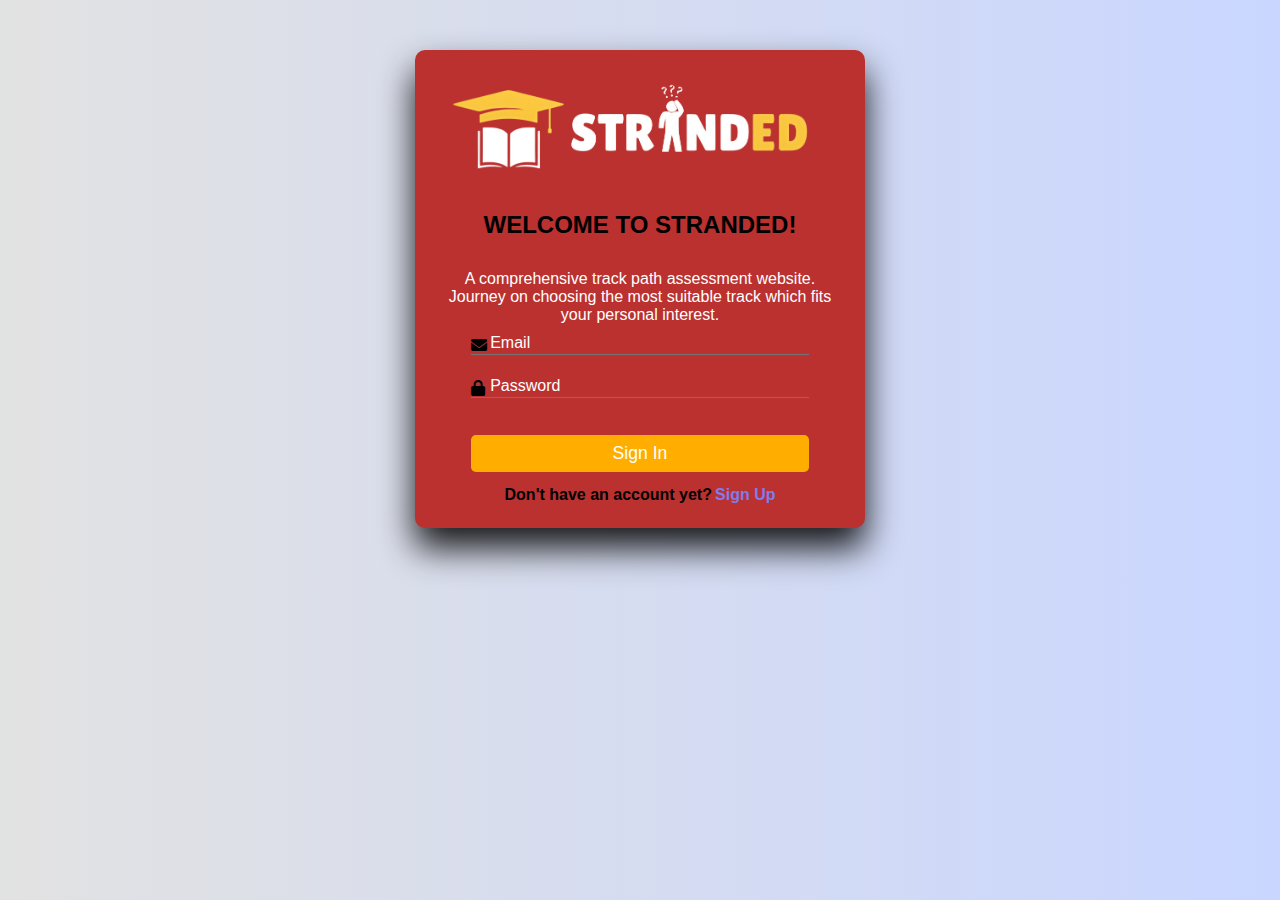
==== index.html @ 74c06c40 "Update and rename index.php to index.html" ====
<!DOCTYPE html>
<html lang="en">
<head>
    <meta charset="UTF-8">
    <meta name="viewport" content="width=device-width, initial-scale=1.0">
    <title>StrandED</title>
    <link rel="stylesheet" href="https://cdnjs.cloudflare.com/ajax/libs/font-awesome/6.5.1/css/all.min.css">
    <link rel="stylesheet" href="style.css">
</head>
<body>
    <div class="container" id="signup" style="display:none;">
      <h1 class="form-title">Register</h1>
      <form method="post" action="register.php">
        <div class="input-group">
           <i class="fas fa-user"></i>
           <input type="text" name="fName" id="fName" placeholder="First Name" required>
           <label for="fname">First Name</label>
        </div>
        <div class="input-group">
            <i class="fas fa-user"></i>
            <input type="text" name="lName" id="lName" placeholder="Last Name" required>
            <label for="lName">Last Name</label>
        </div>
        <div class="input-group">
            <i class="fas fa-envelope"></i>
            <input type="email" name="email" id="email" placeholder="Email" required>
            <label for="email">Email</label>
        </div>
        <div class="input-group">
            <i class="fas fa-lock"></i>
            <input type="password" name="password" id="password" placeholder="Password" required>
            <label for="password">Password</label>
        </div>
       <input type="submit" class="btn" value="Sign Up" name="signUp">
      </form>
      <p class="or">

      </p>
      <div class="icons">
 
      </div>
      <div class="links">
        <p>Already Have Account ?</p>
        <button id="signInButton">Sign In</button>
      </div>
    </div>

    <style>
       .sign-in-image {
        width: 400px; /* Set the desired width */
        height: auto; /* Maintain aspect ratio */
    }
    .centered-text {
    text-align: center; /* Center the text */
    margin: 10px 0; /* Add some margin for spacing */
    color: white;
}
    </style>
 <div class="container" id="signIn">
    <img src="images/logo.png" alt="Sign In Image" class="sign-in-image"> 
    <h1 class="form-title">WELCOME TO STRANDED!</h1>
    <p class="centered-text">A comprehensive track path assessment website. Journey on choosing the most suitable track which fits your personal interest.</p> <!-- New text added here with class -->
    <form method="post" action="register.php">
        <div class="input-group">
            <i class="fas fa-envelope"></i>
            <input type="email" name="email" id="email" placeholder="Email" required>
            <label for="email">Email</label>
        </div>
        <div class="input-group">
            <i class="fas fa-lock"></i>
            <input type="password" name="password" id="password" placeholder="Password" required>
            <label for="password">Password</label>
        </div>
        <p class="recover">
        </p>
        <input type="submit" class="btn" value="Sign In" name="signIn">
    </form>
    <p class="or">
    </p>
    <div class="icons">
    </div>
    <div class="links">
        <p>Don't have an account yet?</p>
        <button id="signUpButton">Sign Up</button>
    </div>
</div>
</div>
<script src="script.js"></script>
</body>
</html>
---- style.css ----
*{
    margin:0;
    padding:0;
    box-sizing:border-box;
    font-family:"poppins",sans-serif;
}
body{
    background-color: #c9d6ff;
    background:linear-gradient(to right,#e2e2e2,#c9d6ff);
}
.container{
    background:#ba312f;
    width:450px;
    padding:1.5rem;
    margin:50px auto;
    border-radius:10px;
    box-shadow:0 20px 35px rgba(0,0,1,0.9);
}
form{
    margin:0 2rem;
}
.form-title{
    font-size:1.5rem;
    font-weight:bold;
    text-align:center;
    padding:1.3rem;
    margin-bottom:0.4rem;
}
input{
    color:inherit;
    width:100%;
    background-color:transparent;
    border:none;
    border-bottom:1px solid #757575;
    padding-left:1.5rem;
    font-size:15px;
}
.input-group{
    padding:1% 0;
    position:relative;

}
.input-group i{
    position:absolute;
    color:black;
}
input:focus{
    background-color: transparent;
    outline:transparent;
    border-bottom:2px solid hsl(327,90%,28%);
}
input::placeholder{
    color:transparent;
}
label{
    color:white;
    position:relative;
    left:1.2em;
    top:-1.3em;
    cursor:auto;
    transition:0.3s ease all;
}
input:focus~label,input:not(:placeholder-shown)~label{
    top:-3em;
    color:hsl(327,90%,28%);
    font-size:15px;
}
.recover{
    text-align:right;
    font-size:1rem;
    margin-bottom:1rem;

}
.recover a{
    text-decoration:none;
    color:#ffae00;
}
.recover a:hover{
    color:blue;
    text-decoration:underline;
}
.btn{
    font-size:1.1rem;
    padding:8px 0;
    border-radius:5px;
    outline:none;
    border:none;
    width:100%;
    background:#ffae00;
    color:white;
    cursor:pointer;
    transition:0.9s;
}
.btn:hover{
    background:#ffae00;
}
.or{
    font-size:1.1rem;
    margin-top:0.5rem;
    text-align:center;
}
.icons{
    text-align:center;
}
.icons i{
    color:rgb(125,125,235);
    padding:0.8rem 1.5rem;
    border-radius:10px;
    font-size:1.5rem;
    cursor:pointer;
    border:2px solid #dfe9f5;
    margin:0 15px;
    transition:1s;
}
.icons i:hover{
    background:#07001f;
    font-size:1.6rem;
    border:2px solid rgb(125,125,235);
}
.links{
    display:flex;
    justify-content:space-around;
    padding:0 4rem;
    margin-top:0.9rem;
    font-weight:bold;
}
button{
    color:rgb(125,125,235);
    border:none;
    background-color:transparent;
    font-size:1rem;
    font-weight:bold;
}
button:hover{
    text-decoration:underline;
    color:blue;
}
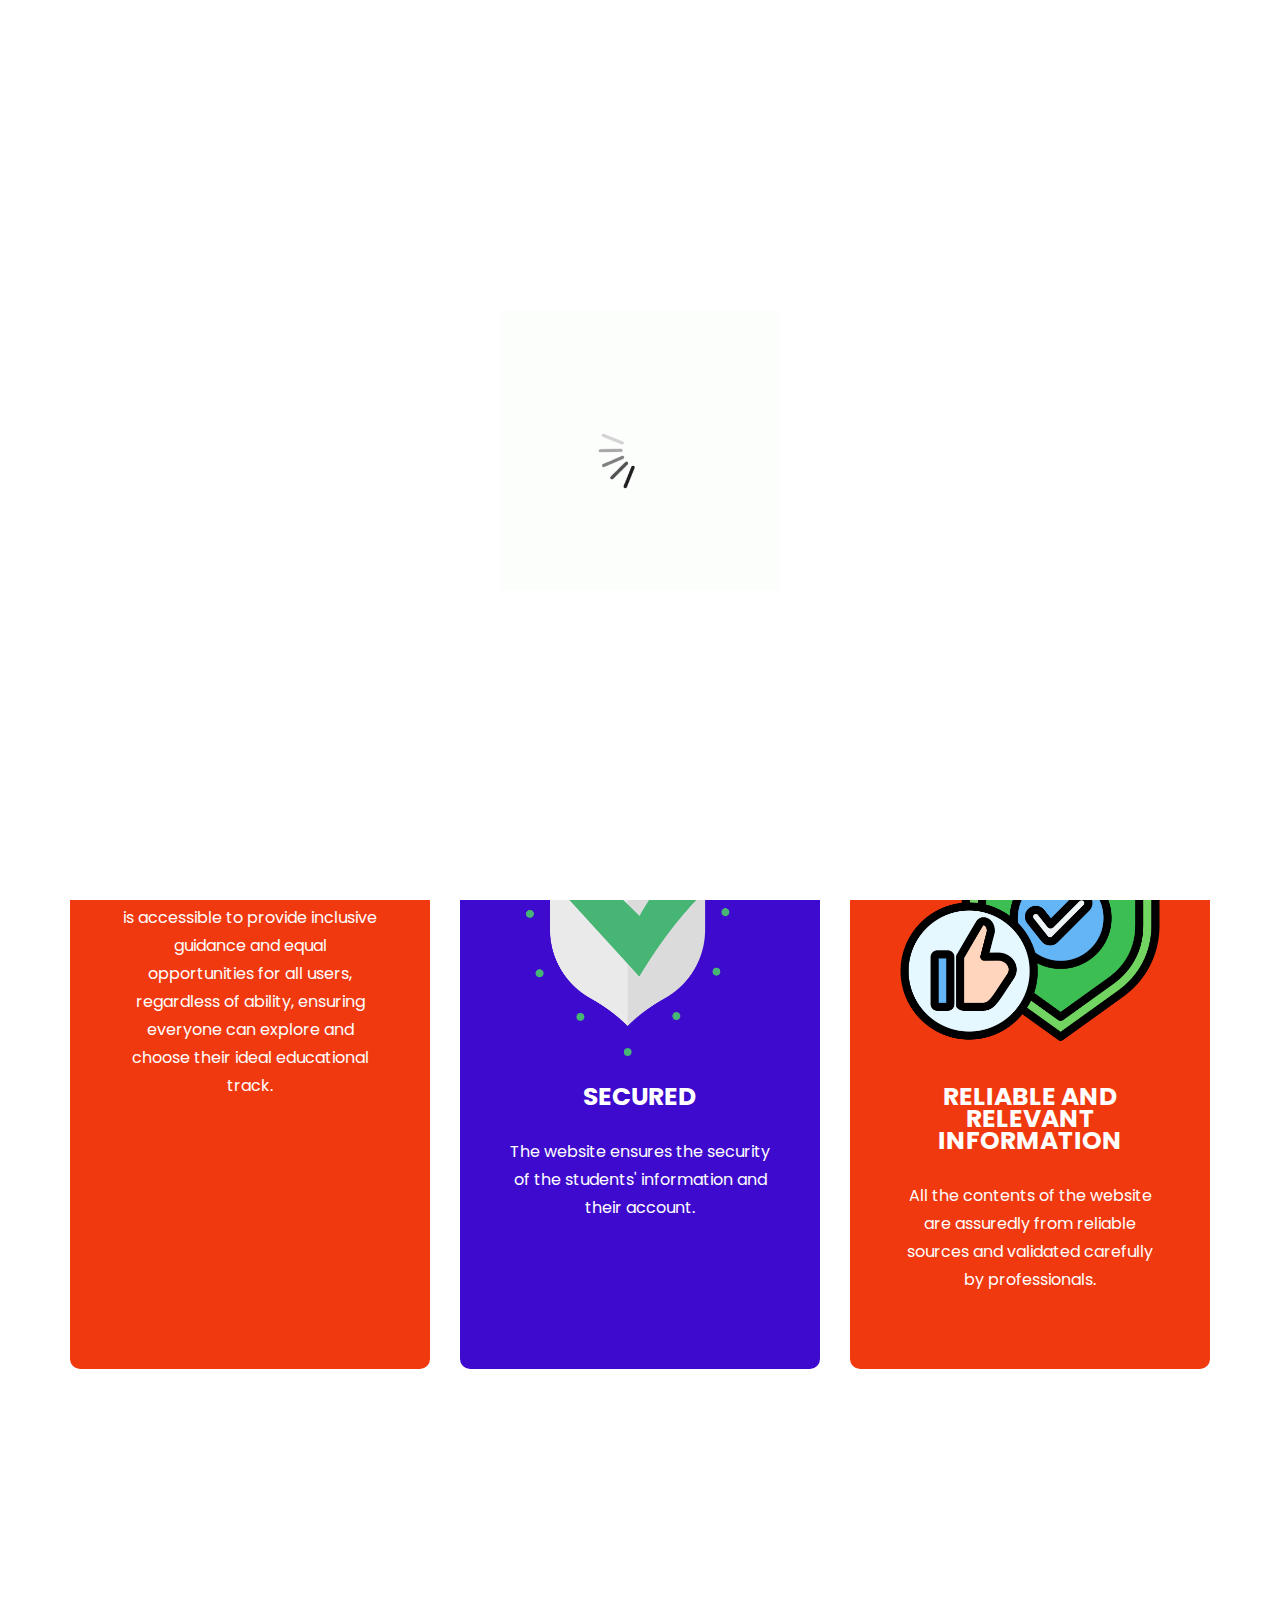
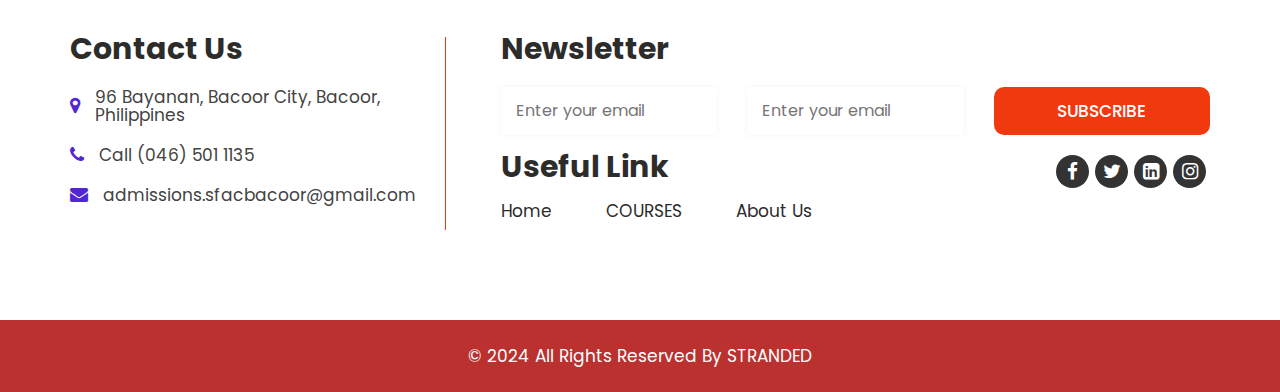
==== commit 9fecdd0e: "Update and rename homepage.php to index.html" ====
--- a/index.html
+++ b/index.html
@@ -1,90 +1,312 @@
+<?php
+session_start();
+include("connect.php");
+?>
+
 <!DOCTYPE html>
 <html lang="en">
 <head>
-    <meta charset="UTF-8">
-    <meta name="viewport" content="width=device-width, initial-scale=1.0">
+    <!-- basic -->
+    <meta charset="utf-8">
+    <meta http-equiv="X-UA-Compatible" content="IE=edge">
+    <!-- mobile metas -->
+    <meta name="viewport" content="width=device-width, initial-scale=1">
+    <meta name="viewport" content="initial-scale=1, maximum-scale=1">
+    <!-- site metas -->
     <title>StrandED</title>
-    <link rel="stylesheet" href="https://cdnjs.cloudflare.com/ajax/libs/font-awesome/6.5.1/css/all.min.css">
-    <link rel="stylesheet" href="style.css">
+    <meta name="keywords" content="">
+    <meta name="description" content="">
+    <meta name="author" content="">
+    <!-- bootstrap css -->
+    <link rel="stylesheet" href="css/bootstrap.min.css">
+    <!-- style css -->
+    <link rel="stylesheet" href="css/style.css">
+    <!-- Responsive-->
+    <link rel="stylesheet" href="css/responsive.css">
+    <!-- fevicon -->
+    <link rel="icon" href="images/fevicon.png" type="image/gif" />
+    <!-- Tweaks for older IEs-->
+    <link rel="stylesheet" href="https://netdna.bootstrapcdn.com/font-awesome/4.0.3/css/font-awesome.css">
+    <!--[if lt IE 9]>
+    <script src="https://oss.maxcdn.com/html5shiv/3.7.3/html5shiv.min.js"></script>
+    <script src="https://oss.maxcdn.com/respond/1.4.2/respond.min.js"></script><![endif]-->
 </head>
-<body>
-    <div class="container" id="signup" style="display:none;">
-      <h1 class="form-title">Register</h1>
-      <form method="post" action="register.php">
-        <div class="input-group">
-           <i class="fas fa-user"></i>
-           <input type="text" name="fName" id="fName" placeholder="First Name" required>
-           <label for="fname">First Name</label>
-        </div>
-        <div class="input-group">
-            <i class="fas fa-user"></i>
-            <input type="text" name="lName" id="lName" placeholder="Last Name" required>
-            <label for="lName">Last Name</label>
-        </div>
-        <div class="input-group">
-            <i class="fas fa-envelope"></i>
-            <input type="email" name="email" id="email" placeholder="Email" required>
-            <label for="email">Email</label>
-        </div>
-        <div class="input-group">
-            <i class="fas fa-lock"></i>
-            <input type="password" name="password" id="password" placeholder="Password" required>
-            <label for="password">Password</label>
-        </div>
-       <input type="submit" class="btn" value="Sign Up" name="signUp">
-      </form>
-      <p class="or">
-
-      </p>
-      <div class="icons">
- 
-      </div>
-      <div class="links">
-        <p>Already Have Account ?</p>
-        <button id="signInButton">Sign In</button>
-      </div>
-    </div>
-
+<!-- body -->
+<body class="main-layout">
+    <!-- loader  -->
+    <div class="loader_bg">
+        <div class="loader"><img src="images/loading.gif" alt="#"/></div>
+    </div>
+    <!-- end loader -->
+    <!-- header -->
+    <div class="header" style="background-color: #A63D2D;">
+        <div class="container-fluid">
+            <div class="row d_flex">
+                <div class="col-md-2 col-sm-3 col logo_section">
+                    <div class="full">
+                        <div class="center-desk">
+                            <div class="logo">
+                                <a href="homepage.php"><img src="images/logo.png" alt="#" /></a>
+                            </div>
+                        </div>
+                    </div>
+                </div>
+                <div class="col-md-8 col-sm-12">
+                    <nav class="navigation navbar navbar-expand-md navbar-dark ">
+                        <button class="navbar-toggler" type="button" data-toggle="collapse" data-target="#navbarsExample04" aria-controls="navbarsExample04" aria-expanded="false" aria-label="Toggle navigation">
+                            <span class="navbar-toggler-icon"></span>
+                        </button>
+                        <div class="collapse navbar-collapse" id="navbarsExample04">
+                            <ul class="navbar-nav mr-auto">
+                                <li class="nav-item active">
+                                    <a class="nav-link" href="homepage.php">Home</a>
+                                </li>
+                                <li class="nav-item">
+                                    <a class="nav-link" href="Assessment.html">Assessment</a>
+                                </li>
+                                <li class="nav-item">
+                                    <a class="nav-link" href="Courses.html">Courses</a>
+                                </li>
+                                <li class="nav-item">
+                                    <a class="nav-link" href="about.html">About Us</a>
+                                </li>
+                                <li class="nav-item d-md-none">
+                                    <a class="nav-link" href="logout.php">Logout</a>
+                                </li>
+                            </ul>
+                        </div>
+                    </nav>
+                </div>
+                <div class="col-md-2">
+                    <ul class="email text_align_right">
+                        <li class="d_none"><a href="logout.php"><i class="fa fa-user" aria-hidden="true"></i></a></li>
+                    </ul>
+                </div>
+            </div>
+        </div>
+    </div>
+    <!-- end header inner -->
     <style>
-       .sign-in-image {
-        width: 400px; /* Set the desired width */
+    .large-icon img {
+        width: 150px; /* Adjust the width as needed */
         height: auto; /* Maintain aspect ratio */
     }
-    .centered-text {
-    text-align: center; /* Center the text */
-    margin: 10px 0; /* Add some margin for spacing */
-    color: white;
-}
-    </style>
- <div class="container" id="signIn">
-    <img src="images/logo.png" alt="Sign In Image" class="sign-in-image"> 
-    <h1 class="form-title">WELCOME TO STRANDED!</h1>
-    <p class="centered-text">A comprehensive track path assessment website. Journey on choosing the most suitable track which fits your personal interest.</p> <!-- New text added here with class -->
-    <form method="post" action="register.php">
-        <div class="input-group">
-            <i class="fas fa-envelope"></i>
-            <input type="email" name="email" id="email" placeholder="Email" required>
-            <label for="email">Email</label>
-        </div>
-        <div class="input-group">
-            <i class="fas fa-lock"></i>
-            <input type="password" name="password" id="password" placeholder="Password" required>
-            <label for="password">Password</label>
-        </div>
-        <p class="recover">
-        </p>
-        <input type="submit" class="btn" value="Sign In" name="signIn">
-    </form>
-    <p class="or">
-    </p>
-    <div class="icons">
-    </div>
-    <div class="links">
-        <p>Don't have an account yet?</p>
-        <button id="signUpButton">Sign Up</button>
+</style>
+    <!-- Spacer -->
+    <div style="height: 30px;"></div> <!-- Adjust the height as needed -->
+    <!-- top -->
+    <div class="full_bg">
+        <div class="slider_main">
+            <div class="container-fluid">
+                <div class="row">
+                    <div class="col-md-12">
+                    <div id="carouselExampleIndicators" class="carousel slide">
+                            <ol class="carousel-indicators">
+                                <li data-target="#carouselExampleIndicators" data-slide-to="0" class="active"></li>
+                                <li data-target="#carouselExampleIndicators" data-slide-to="1"></li>
+                                <li data-target="#carouselExampleIndicators" data-slide-to="2"></li>
+                            </ol>
+                            <div class="carousel-inner">
+                                <!-- first slide -->
+                                <div class="carousel-item active">
+                                    <div class="carousel-caption relative">
+                                        <div class="row d_flex">
+                                            <div class="col-md-5">
+                                                <div class="board">
+                                                <i class="large-icon"><img src="images/top.png" alt="#"/></i>
+                                                    <h3>
+                                                        UPCOMING<br> EVENT<br> 
+                                                    </h3>
+                                                    <div class="link_btn">
+                                                    </div>
+                                                </div>
+                                            </div>
+                                            <div class="col-md-7">
+                                                <div class="banner_img">
+                                                <figure><img class="img_responsive carousel-img" src="images/slide1.jpg"></figure>
+                                                </div>
+                                            </div>
+                                        </div>
+                                    </div>
+                                </div>
+                                <!-- second slide -->
+                                <div class="carousel-item">
+                                    <div class="carousel-caption relative">
+                                        <div class="row d_flex">
+                                            <div class="col-md-5">
+                                                <div class="board">
+                                                <i class="large-icon"><img src="images/top.png" alt="#"/></i>
+                                                    <h3>
+                                                    UPCOMING<br> EVENT<br>                                                     </h3>
+                                                    <div class="link_btn">
+                                                    </div>
+                                                </div>
+                                            </div>
+                                            <div class="col-md-7">
+                                                <div class="banner_img">
+                                                    <<figure><img class="img_responsive carousel-img" src="images/slide2.jpg"></figure>
+                                                </div>
+                                            </div>
+                                        </div>
+                                    </div>
+                                </div>
+                                <!-- third slide-->
+                                <div class="carousel-item">
+                                    <div class="carousel-caption relative">
+                                        <div class="row d_flex">
+                                            <div class="col-md-5">
+                                                <div class="board">
+                                                <i class="large-icon"><img src="images/top.png" alt="#"/></i>
+                                                    <h3>
+                                                    UPCOMING<br> EVENT<br>                                                     </h3>
+                                                    <div class="link_btn">
+                                                    </div>
+                                                </div>
+                                            </div>
+                                            <div class="col-md-7">
+                                                <div class="banner_img">
+                                                <figure><img class="img_responsive carousel-img" src="images/slide3.jpg"></figure>
+                                                </div>
+                                            </div>
+                                        </div>
+                                    </div>
+                                </div>
+                            </div>
+                            <!-- controls -->
+                            <a class="carousel-control-prev" href="#carouselExampleIndicators" role="button" data-slide="prev">
+                                <i class="fa fa-arrow-left" aria-hidden="true"></i>
+                                <span class="sr-only">Previous</span>
+                            </a>
+                            <a class="carousel-control-next" href="#carouselExampleIndicators" role="button" data-slide="next">
+                                <i class="fa fa-arrow-right" aria-hidden="true"></i>
+                                <span class="sr-only">Next</span>
+                            </a>
+                        </div>
+                    </div>
+                </div>
+            </div>
+        </div>
+    </div>
+    <!-- end banner -->
+    <!-- our class -->
+<div class="class">
+    <div class="container">
+        <div class="row">
+            <div class="col-md-12">
+                <div class="titlepage text_align_center">
+                    <h2>WELCOME TO StrandED!</h2>
+                    <p>A comprehensive track path assessment website. Journey on choosing the most suitable track which fits your personal interest.</p>
+                </div>
+            </div>
+        </div>
+        <div class="row d-flex justify-content-center"> <!-- Added d-flex and justify-content-center -->
+            <div class="col-md-4 margi_bottom d-flex"> <!-- Added d-flex -->
+                <div class="class_box text_align_center flex-fill"> <!-- Added flex-fill -->
+                    <i><img src="" alt="#"/></i>
+                    <h3>StrandED</h3>
+                    <p>is accessible to provide inclusive guidance and equal opportunities for all users, regardless of ability, ensuring everyone can explore and choose their ideal educational track.</p>
+                </div>
+            </div>
+            <div class="col-md-4 margi_bottom d-flex"> <!-- Added d-flex -->
+                <div class="class_box blue text_align_center flex-fill"> <!-- Added flex-fill -->
+                    <i><img src="images/class2.png" alt="#"/></i>
+                    <h3>SECURED</h3>
+                    <p>The website ensures the security of the students' information and their account.</p>
+                </div>
+            </div>
+            <div class="col-md-4 margi_bottom d-flex"> <!-- Added d-flex -->
+                <div class="class_box text_align_center flex-fill"> <!-- Added flex-fill -->
+                    <i><img src="images/class3.png" alt="#"/></i>
+                    <h3>RELIABLE AND RELEVANT INFORMATION</h3>
+                    <p>All the contents of the website are assuredly from reliable sources and validated carefully by professionals.</p>
+                </div>
+            </div>
+        </div>
     </div>
 </div>
-</div>
-<script src="script.js"></script>
+<!-- end our class -->
+<!-- about -->
+<!-- end testimonial -->
+<!-- footer -->
+<footer>
+    <div class="footer">
+        <div class="container">
+            <div class="row">
+                <div class="col-md-4 ">
+                    <div class="infoma">
+                        <h3>Contact Us</h3>
+                        <ul class="conta">
+                            <li><i class="fa fa-map-marker" aria-hidden="true"></i>96 Bayanan, Bacoor City, Bacoor, Philippines</li>
+                            <li><i class="fa fa-phone" aria-hidden="true"></i>Call (046) 501 1135</li>
+                            <li><i class="fa fa-envelope" aria-hidden="true"></i><a href="Javascript:void(0)">admissions.sfacbacoor@gmail.com</a></li>
+                        </ul>
+                    </div>
+                </div>
+                <div class="col-md-8">
+                    <div class="row border_left">
+                        <div class="col-md-12">
+                            <div class="infoma">
+                                <h3>Newsletter</h3>
+                                <form class="form_subscri">
+                                    <div class="row">
+                                        <div class="col-md-12"></div>
+                                        <div class="col-md-4">
+                                            <input class="newsl" placeholder="Enter your email" type="text" name="Enter your email">
+                                        </div>
+                                        <div class="col-md-4">
+                                            <input class="newsl" placeholder="Enter your email" type="text" name="Enter your email">
+                                        </div>
+                                        <div class="col-md-4">
+                                            <button class="subsci_btn">subscribe</button>
+                                        </div>
+                                    </div>
+                                </form>
+                            </div>
+                        </div>
+                        <div class="col-md-9">
+                            <div class="infoma">
+                                <h3>Useful Link</h3>
+                                <ul class="fullink">
+                                    <li><a href="homepage.php">Home</a></li>
+                                    <li><a href="Courses.html">COURSES</a></li>
+                                    <li><a href="about.html">About Us</a></li>
+                                </ul>
+                            </div>
+                        </div>
+                        <div class="col-md-3">
+                            <div class="infoma text_align_left">
+                                <ul class="social_icon">
+                                    <li><a href="Javascript:void(0)"><i class="fa fa-facebook" aria-hidden="true"></i></a></li>
+                                    <li><a href="Javascript:void(0)"><i class="fa fa-twitter" aria-hidden="true"></i></a></li>
+                                    <li><a href="Javascript:void(0)"><i class="fa fa-linkedin-square" aria-hidden="true"></i></a></li>
+                                    <li><a href="Javascript:void(0)"><i class="fa fa-instagram" aria-hidden="true"></i></a></li>
+                                </ul>
+                            </div>
+                        </div>
+                    </div>
+                </div>
+            </div>
+        </div>
+        <div class="copyright">
+            <div class="container">
+                <div class="row">
+                    <div class="col-md-12">
+                        <p>© 2024 All Rights Reserved By STRANDED</p>
+                    </div>
+                </div>
+            </div>
+        </div>
+    </div>
+</footer>
+<!-- end footer -->
+<!-- Javascript files-->
+<script src="js/jquery.min.js"></script>
+<script src="js/bootstrap.bundle.min.js"></script>
+<script src="js/jquery-3.0.0.min.js"></script>
+<!-- sidebar -->
+<script src="js/custom.js"></script>
+<script>
+    AOS.init();
+</script>
 </body>
 </html>
--- a/css/style.css
+++ b/css/style.css
@@ -0,0 +1,1127 @@
+/*--------------------------------------------------------------------- File Name: style.css ---------------------------------------------------------------------*/
+
+
+/*--------------------------------------------------------------------- import Fonts ---------------------------------------------------------------------*/
+
+@import url('https://fonts.googleapis.com/css?family=Rajdhani:300,400,500,600,700');
+@import url('https://fonts.googleapis.com/css?family=Poppins:100,100i,200,200i,300,300i,400,400i,500,500i,600,600i,700,700i,800,800i,900,900i');
+@import url('https://fonts.googleapis.com/css?family=Roboto:300,400,500,700,900&display=swap');
+@import url('https://fonts.googleapis.com/css?family=Courgette&display=swap');
+
+/*****---------------------------------------- 1) font-family: 'Rajdhani', sans-serif;
+ 2) font-family: 'Poppins', sans-serif;
+ ----------------------------------------*****/
+
+
+/*--------------------------------------------------------------------- import Files ---------------------------------------------------------------------*/
+
+@import url(animate.min.css);
+@import url(normalize.css);
+@import url(icomoon.css);
+@import url(font-awesome.min.css);
+@import url(meanmenu.css);
+@import url(owl.carousel.min.css);
+@import url(swiper.min.css);
+@import url(slick.css);
+@import url(jquery.fancybox.min.css);
+@import url(jquery-ui.css);
+@import url(nice-select.css);
+
+/*--------------------------------------------------------------------- skeleton ---------------------------------------------------------------------*/
+
+* {
+     box-sizing: border-box !important;
+}
+
+.container {
+     max-width: 1170px;
+}
+
+html {
+     scroll-behavior: smooth;
+}
+
+body {
+     color: #666666;
+     font-size: 14px;
+     font-family: 'Poppins', sans-serif;
+     line-height: 1.80857;
+     font-weight: normal;
+}
+
+a {
+     color: #1f1f1f;
+     text-decoration: none !important;
+     outline: none !important;
+     -webkit-transition: all .3s ease-in-out;
+     -moz-transition: all .3s ease-in-out;
+     -ms-transition: all .3s ease-in-out;
+     -o-transition: all .3s ease-in-out;
+     transition: all .3s ease-in-out;
+}
+
+h1,
+h2,
+h3,
+h4,
+h5,
+h6 {
+     letter-spacing: 0;
+     font-weight: normal;
+     position: relative;
+     padding: 0;
+     font-weight: normal;
+     line-height: normal;
+     color: #111111;
+     margin: 0
+}
+
+h1 {
+     font-size: 24px;
+}
+
+h2 {
+     font-size: 22px;
+}
+
+h3 {
+     font-size: 18px;
+}
+
+h4 {
+     font-size: 16px
+}
+
+h5 {
+     font-size: 14px
+}
+
+h6 {
+     font-size: 13px
+}
+
+*,
+*::after,
+*::before {
+     -webkit-box-sizing: border-box;
+     -moz-box-sizing: border-box;
+     box-sizing: border-box;
+}
+
+h1 a,
+h2 a,
+h3 a,
+h4 a,
+h5 a,
+h6 a {
+     color: #212121;
+     text-decoration: none!important;
+     opacity: 1
+}
+
+button:focus {
+     outline: none;
+}
+
+ul,
+li,
+ol {
+     margin: 0px;
+     padding: 0px;
+     list-style: none;
+}
+
+p {
+     margin: 0px;
+     font-weight: 400;
+     font-size: 17px;
+     line-height: 24px;
+}
+
+a {
+     color: #222222;
+     text-decoration: none;
+     outline: none !important;
+}
+
+a,
+.btn {
+     text-decoration: none !important;
+     outline: none !important;
+     -webkit-transition: all .3s ease-in-out;
+     -moz-transition: all .3s ease-in-out;
+     -ms-transition: all .3s ease-in-out;
+     -o-transition: all .3s ease-in-out;
+     transition: all .3s ease-in-out;
+}
+
+img {
+     max-width: 100%;
+     height: auto;
+}
+
+ :focus {
+     outline: 0;
+}
+
+.btn-custom {
+     margin-top: 20px;
+     background-color: transparent !important;
+     border: 2px solid #ddd;
+     padding: 12px 40px;
+     font-size: 16px;
+}
+
+.lead {
+     font-size: 18px;
+     line-height: 30px;
+     color: #767676;
+     margin: 0;
+     padding: 0;
+}
+
+.form-control:focus {
+     border-color: #ffffff !important;
+     box-shadow: 0 0 0 .2rem rgba(255, 255, 255, .25);
+}
+
+.navbar-form input {
+     border: none !important;
+}
+
+.badge {
+     font-weight: 500;
+}
+
+blockquote {
+     margin: 20px 0 20px;
+     padding: 30px;
+}
+
+button {
+     border: 0;
+     margin: 0;
+     padding: 0;
+     cursor: pointer;
+}
+
+.full {
+     float: left;
+     width: 100%;
+}
+
+.full {
+     width: 100%;
+     float: left;
+     margin: 0;
+     padding: 0;
+}
+
+.titlepage {
+     padding-bottom: 60px;
+}
+
+.titlepage h2 {
+     font-size: 45px;
+     color: #2b2b2b;
+     line-height: 60px;
+     font-weight: bold;
+     padding: 0;
+     display: inline-block;
+}
+
+.d_flex {
+     display: flex;
+     align-items: center;
+     flex-wrap: wrap;
+}
+
+.read_more {
+     font-size: 17px;
+     text-transform: uppercase;
+     transition: ease-in all 0.5s;
+     font-weight: bold;
+     color: #2b2b2b;
+     z-index: 999;
+     position: relative;
+}
+
+.link_btn {
+     display: flex;
+     align-items: center;
+}
+
+.read_more:before {
+     content: "";
+     width: 0px;
+     height: 1px;
+     border: #f0390f solid 1px;
+     transition: all 0.2s linear;
+     display: block;
+     margin-bottom: -16px;
+     position: relative;
+     z-index: -1;
+     left: 104px;
+     opacity: 0;
+     transition: ease-in all 0.5s;
+}
+
+.read_more:hover:before {
+     width: 140px;
+     opacity: 1;
+     transition: ease-in all 0.5s;
+}
+
+.read_more:hover {
+     color: #f0390f;
+     transition: ease-in all 0.5s;
+}
+
+.read_more::before::after {
+     width: 100%;
+     transition: ease-in all 0.5s;
+}
+
+.text_align_left {
+     text-align: left;
+}
+
+.text_align_right {
+     text-align: right;
+}
+
+.text_align_center {
+     text-align: center;
+}
+
+.img_responsive {
+     max-width: 50%;
+}
+
+
+/**-- heading section --**/
+
+.carousel-item {
+     transition: opacity 1s ease-in-out;
+ }
+ 
+ .carousel-item {
+     opacity: 0;
+ }
+ 
+ .carousel-item.active {
+     opacity: 1;
+ }
+/*---------------------------- preloader area ----------------------------*/
+
+.loader_bg {
+     position: fixed;
+     z-index: 9999999;
+     background: #fff;
+     width: 100%;
+     height: 100%;
+}
+
+.loader {
+     height: 100%;
+     width: 100%;
+     position: absolute;
+     left: 0;
+     top: 0;
+     display: flex;
+     justify-content: center;
+     align-items: center;
+}
+
+.loader img {
+     width: 280px;
+}
+
+
+/*-- header --*/
+
+.header {
+width: 100%;
+background:#fff0;
+height: 107px;
+padding: 27px 30px;
+position: absolute;
+z-index: 999;
+}
+
+.navigation.navbar {
+     float: right;
+     padding: 0;
+}
+
+.navigation.navbar-dark .navbar-nav .nav-link {
+     padding: 15px 30px;
+     color: #2b2b2b;
+     font-size: 17px;
+     line-height: 20px;
+     font-weight: 400;
+     border-radius: 30px;
+     text-transform: uppercase;
+}
+
+.navigation.navbar-dark .navbar-nav .nav-link:focus,
+.navigation.navbar-dark .navbar-nav .nav-link:hover {
+     color: #000000;
+     background: #ffae00;
+}
+
+.navigation.navbar-dark .navbar-nav .active>.nav-link,
+.navigation.navbar-dark .navbar-nav .nav-link.active,
+.navigation.navbar-dark .navbar-nav .nav-link.show,
+.navigation.navbar-dark .navbar-nav .show>.nav-link {
+     color: #fff;
+     background: #ffae00;
+}
+
+.di_no {
+     display: none;
+}
+
+ul.email {
+     padding-top: 1px;
+     display: flex;
+     align-items: center;
+     justify-content: flex-end;
+     flex-wrap: wrap;
+}
+
+ul.email li {
+     padding: 0px 30px;
+}
+
+ul.email li:nth-child(2) {
+     padding-right: 0;
+}
+
+ul.email li a {
+     font-size: 29px;
+}
+
+ul.email li i {
+     color: #5e5d5e;
+     font-size: 19px;
+}
+
+
+/** end header **/
+
+
+/** banner section **/
+
+.full_bg {
+     background: #fff;
+}
+
+.slider_main {
+     padding-top: 6%;
+}
+
+.relative {
+     left: 0;
+     right: 0;
+     text-align: left;
+     position: inherit;
+}
+
+.carousel-indicators {
+     bottom: 0;
+}
+
+.carousel-control.right,
+.carousel-control.left {
+     background-image: none;
+}
+
+.carousel-item {
+     min-height: 350px;
+     height: 100%;
+     width: 100%;
+}
+
+.board {
+     max-width: 474px;
+     float: right;
+     text-align: left;
+     width: 100%;
+}
+.img_responsive carousel-img {
+     max-width: 20%; /* Adjust this value to make the image smaller */
+     height: auto; /* Maintain aspect ratio */
+     margin: 0 auto; /* Center the image */
+ }
+
+.relative h3 {
+     padding-top: 60px;
+     font-size: 70px;
+     line-height: 85px;
+     color: #2b2b2b;
+     font-weight: bold;
+     padding-bottom: 60px;
+}
+
+.carousel .icon-container {
+     display: inline-block;
+     font-size: 25px;
+     line-height: 25px;
+     padding: 1em;
+     text-align: center;
+     border-radius: 50%;
+}
+
+.slider_main .carousel-indicators {
+     display: none;
+}
+
+#carouselExampleIndicators .carousel-control-prev,
+#carouselExampleIndicators .carousel-control-next {
+     width: 66px;
+     height: 66px;
+     background-color: #3e0bce;
+     color: #fff;
+     font-size: 15px;
+     opacity: 1;
+     border-radius: 50px;
+     top: 100%;
+}
+
+#carouselExampleIndicators .carousel-control-prev {
+     left: 4%;
+}
+
+#carouselExampleIndicators .carousel-control-next {
+     right: inherit;
+     left: 10%;
+}
+
+#carouselExampleIndicators .carousel-control-next:focus,
+#carouselExampleIndicators .carousel-control-next:hover,
+#carouselExampleIndicators .carousel-control-prev:focus,
+#carouselExampleIndicators .carousel-control-prev:hover {
+     background-color: #f0390f;
+     color: #fff;
+}
+
+.banner_img {
+     padding-right: 50px;
+}
+
+.banner_img figure {
+     margin: 0;
+}
+
+
+/** end banner section **/
+
+
+/** our class **/
+
+.class {
+     padding: 140px 0px 60px 0px;
+}
+
+.class .titlepage p {
+     font-size: 17px;
+     padding-top: 15px;
+     color: #2b2b2b;
+}
+
+.class_box {
+     border-radius: 10px;
+     background: #f0390f;
+     margin-bottom: 58px;
+     transition: ease-in all 0.5s;
+     padding: 40px 50px 75px 50px;
+}
+
+.class_box h3 {
+     color: #fff;
+     font-size: 25px;
+     transition: ease-in all 0.5s;
+     font-weight: bold;
+     line-height: 22px;
+     padding: 30px 0;
+}
+
+.class_box p {
+     color: #fff;
+     font-size: 16px;
+     line-height: 28px;
+     transition: ease-in all 0.5s;
+}
+
+.blue {
+     background: #3e0bce;
+}
+
+.margi_bottom {
+     margin-bottom: 30px;
+}
+
+
+/** end our class **/
+
+
+/** about section **/
+
+.about {
+     background: url(../images/about_bg.jpg);
+     background-size: cover;
+     background-position: center center;
+     background-repeat: no-repeat;
+     background-attachment: fixed;
+     padding-top: 90px;
+}
+
+.about .titlepage {
+     padding-bottom: 0;
+     max-width: 554px;
+     float: right;
+}
+
+.about .titlepage h2 {
+     padding-bottom: 30px;
+     color: #fff;
+}
+
+.about .titlepage p {
+     font-weight: 400;
+     font-size: 17px;
+     line-height: 30px;
+     color: #fff;
+     padding-bottom: 29px;
+}
+
+.about_img figure {
+     margin: 0;
+}
+
+.about_img figure img {
+     width: 100%;
+     margin-bottom: -11px;
+}
+
+.about .read_more {
+     color: #fff;
+     background: #3e0bce;
+}
+
+.about .read_more:hover {
+     color: #f0390f;
+     background: #3e0bce;
+}
+
+
+/** end about section **/
+
+
+/** skating **/
+
+.skating {
+     background: #fff;
+     padding: 90px 30px 90px 30px;
+}
+
+.skating .titlepage p {
+     padding-top: 15px !important;
+     line-height: 30px;
+     font-size: 17px;
+     color: #262626;
+}
+
+.skating-box figure {
+     margin: 0;
+}
+
+.skating-box figure img {
+     max-width: 100%;
+     margin-bottom: 35px;
+}
+
+.skating .read_more::before {
+     left: 89px;
+}
+
+
+/** end skating **/
+
+
+/** shop section **/
+
+.shop {
+     background: #fff;
+}
+
+.shop .titlepage {
+     padding-bottom: 0;
+     max-width: 458px;
+     float: left;
+}
+
+.shop .titlepage h2 {
+     padding-bottom: 30px;
+     color: #2d2c2c;
+}
+
+.shop .titlepage p {
+     font-weight: 400;
+     font-size: 17px;
+     line-height: 30px;
+     color: #282828;
+     padding-bottom: 29px;
+}
+
+.shop_img {
+     padding-left: 40px;
+}
+
+.shop_img figure {
+     margin: 0;
+}
+
+.shop .titlepage .read_more::before {
+     left: 89px;
+}
+
+
+/** end shop section **/
+
+
+/** testimonial **/
+
+.testimonial {
+     background: #3e0bce;
+     padding: 90px 0;
+     margin-top: 90px;
+}
+
+.testimonial .titlepage h2 {
+     color: #fff;
+}
+
+.carousel-indicators {
+     display: none;
+}
+
+#myCarousel a.carousel-control-next,
+#myCarousel a.carousel-control-prev {
+     background: #f0390f;
+     width: 72px;
+     height: 72px;
+     top: 112%;
+     opacity: 1;
+     font-size: 33px;
+     border-radius: 40px;
+     color: #fff;
+}
+
+#myCarousel a.carousel-control-prev {
+     left: 44%;
+}
+
+#myCarousel a.carousel-control-next {
+     right: 44%;
+}
+
+#myCarousel a.carousel-control-next:focus,
+#myCarousel a.carousel-control-next:hover,
+#myCarousel a.carousel-control-prev:focus,
+#myCarousel a.carousel-control-prev:hover {
+     color: #fff;
+     background: #f0390fd4;
+     opacity: 1;
+}
+
+.relative {
+     position: inherit;
+     bottom: 0;
+     padding: 0;
+}
+
+.testimonial .carousel-item {
+     padding-top: 53px;
+}
+
+.test_box {
+     background: #f0390f;
+     border-radius: 20px;
+     padding: 0 20px 40px 20px;
+}
+
+.test_box span {
+     width: 100px;
+     box-shadow: 0 0 38px rgba(14, 14, 13, 0.10);
+     height: 100px;
+     background: #fff;
+     border-radius: 50px;
+     margin: 0 auto;
+     display: flex;
+     align-items: center;
+     margin-top: -49px;
+     display: inline-grid;
+}
+
+.test_box span img {
+     width: 38px;
+     height: 52px;
+     padding: 0;
+}
+
+.test_box h4 {
+     color: #fff;
+     font-size: 24px;
+     line-height: 25px;
+     font-weight: bold;
+     margin-top: 38px;
+}
+
+.test_box img {
+     width: 20px;
+     margin: 0 auto;
+     padding: 15px 0;
+}
+
+.test_box p {
+     color: #fff;
+     font-size: 17px;
+}
+
+.white_bg {
+     background: #fff;
+     padding: 0 40px 60px 40px;
+     margin: 0 20px;
+     box-shadow: 0 0 38px rgba(14, 14, 13, 0.27);
+}
+
+.white_bg span {
+     width: 120px;
+     height: 120px;
+     border-radius: 60px;
+}
+
+.white_bg span img {
+     width: 45px;
+     height: 52px;
+     padding: 0;
+}
+
+.white_bg h4 {
+     font-size: 25px;
+     color: #2b2b2b;
+}
+
+.white_bg img {
+     width: 41px;
+     margin: 0 auto;
+     padding: 25px 0;
+}
+
+.white_bg p {
+     color: #2b2b2b;
+}
+
+
+/** end testimonial **/
+
+
+/** footer **/
+
+.footer {
+     padding-top: 120px;
+     background: #fff;
+     text-align: center;
+}
+
+.border_left {
+     border-left: #f0390f solid 1px;
+     padding-left: 40px;
+}
+
+.infoma {
+     display: block;
+}
+
+.infoma h3 {
+     text-align: left;
+     font-weight: bold;
+     font-size: 30px;
+     line-height: 24px;
+     color: #2c2c2b;
+     padding-bottom: 15px;
+}
+
+.infoma ul li {
+     color: #bebbbb;
+     font-size: 14px;
+     text-align: left;
+     line-height: 35px;
+     display: inline-block;
+}
+
+.infoma ul li img {
+     max-width: 84px;
+}
+
+ul.conta {
+     padding-top: 12px;
+}
+
+ul.conta li {
+     color: #434342;
+     text-align: left;
+     padding-bottom: 22px;
+     font-size: 17px;
+     line-height: 18px;
+     display: flex;
+     align-items: center;
+}
+
+ul.conta li:last-child {
+     padding-right: 0;
+}
+
+ul.conta li i {
+     padding-right: 15px;
+     text-align: center;
+     font-size: 18px;
+     color: #5326d3;
+}
+
+ul.conta li a {
+     color: #434342;
+}
+
+
+/*newsletter*/
+
+.form_subscri {
+     margin-top: 10px;
+}
+
+.newsl {
+     margin-bottom: 20px;
+     width: 100%;
+     height: 48px;
+     background: #fff;
+     color: #9e9c9c;
+     font-size: 16px;
+     font-weight: normal;
+     border: inherit;
+     box-shadow: 0 0 5px 0px #dddddd4d;
+     padding: 0 15px;
+}
+
+.subsci_btn {
+     font-size: 17px;
+     transition: ease-in all 0.5s;
+     background-color: #f0390f;
+     text-transform: uppercase;
+     color: #fff;
+     max-width: 220px;
+     width: 100%;
+     display: block;
+     font-weight: 500;
+     height: 48px;
+     float: right;
+     line-height: 48px;
+     border-radius: 10px;
+}
+
+.subsci_btn:hover {
+     background-color: #3e0bce;
+     transition: ease-in all 0.5s;
+     color: #fff;
+}
+
+
+/* end newsletter*/
+
+ul.fullink li {
+     float: left;
+     padding: 0px 27px;
+}
+
+ul.fullink li a {
+     color: #2b2b2b;
+     font-size: 17px;
+}
+
+ul.fullink li a:hover {
+     color: #5326d3;
+}
+
+ul.fullink li:nth-child(1) {
+     padding-left: 0;
+}
+
+ul.fullink li:nth-child(5) {
+     padding-right: 0;
+}
+
+ul.social_icon {
+     float: left;
+     padding-top: 0px;
+}
+
+ul.social_icon li {
+     display: inline-block;
+     margin: 0 1px;
+}
+
+ul.social_icon li a {
+     background: #343334;
+     width: 33px;
+     height: 33px;
+     display: flex;
+     align-items: center;
+     justify-content: center;
+     color: #fff;
+     border-radius: 30px;
+}
+
+ul.social_icon li a i {
+     font-size: 19px;
+     transition: ease-in all 0.5s;
+}
+
+ul.social_icon li a:hover {
+     color: #fff;
+     background: #5326d3;
+     transition: ease-in all 0.5s;
+}
+
+.copyright {
+     margin-top: 90px;
+     padding-bottom: 25px;
+     background: #ba312f
+}
+
+.copyright p {
+     color: #fff;
+     font-size: 17 px;
+     line-height: 22px;
+     text-align: center;
+     padding-top: 25px;
+     font-weight: 400;
+     font-weight: normal;
+}
+
+.copyright a {
+     color: #fff;
+}
+
+.copyright a:hover {
+     color: #3e0bce;
+}
+
+
+/** end footer **/
+
+
+/**  inner page css **/
+
+.inner_page .header {
+     box-shadow: 0 0 10px rgb(240, 57, 15);
+     margin-bottom: 10px;
+     position: inherit;
+}
+
+.inner_page .about {
+     margin-top: 80px;
+}
+
+.inner_page .class {
+     padding-top: 80px;
+     padding-bottom: 0;
+}
+
+
+/** contact **/
+
+.contact {
+     background: #fcfcfc;
+     padding-bottom: 90px;
+     padding-top: 88px;
+}
+
+.main_form {
+     width: 100%;
+}
+
+.main_form .contactus {
+     padding: 0px 10px;
+     margin-bottom: 20px;
+     width: 100%;
+     height: 50px;
+     background: #fff;
+     color: #501f14;
+     font-size: 17px;
+     font-weight: normal;
+     border-radius: 11px;
+     border: inherit;
+     box-shadow: 0px 0px 2px 0 #f34b52d4;
+}
+
+.custom-select {
+     padding: 0px 10px;
+     color: #501f14;
+     font-size: 17px;
+     height: 50px;
+     border: inherit;
+     box-shadow: 0px 0px 2px 0 #f34b52d4;
+     margin-bottom: 20px;
+     border-radius: 11px;
+}
+
+.custom-select:focus {
+     border: inherit;
+     box-shadow: 0px 0px 2px 0 #f34b52d4;
+}
+
+.main_form .textarea {
+     margin-bottom: 20px;
+     width: 100%;
+     background: #fff;
+     color: #501f14;
+     font-size: 17px;
+     font-weight: normal;
+     padding: 12px 15px 10px 15px;
+     height: 155px;
+     border-radius: 11px;
+     border: inherit;
+     box-shadow: 0px 0px 2px 0#f34b52d4;
+}
+
+.main_form .send_btn {
+     font-size: 18px;
+     transition: ease-in all 0.5s;
+     background-color: #f0390f;
+     text-transform: uppercase;
+     color: #fff;
+     max-width: 193px;
+     width: 100%;
+     display: block;
+     margin-top: 10px !important;
+     font-weight: 600;
+     height: 53px;
+     border-radius: 10px;
+     padding: 13px 0;
+}
+
+.main_form .send_btn:hover {
+     background: #3e0bce;
+     color: #fff;
+     transition: ease-in all 0.5s;
+}
+
+#request *::placeholder {
+     color: #501f14;
+     opacity: 1;
+}
+
+
+/** end contact **/--- a/css/responsive.css
+++ b/css/responsive.css
@@ -0,0 +1,343 @@
+/*--------------------------------------------------------------------- 
+File Name: responsive.css 
+---------------------------------------------------------------------*/
+
+@media (min-width: 1200px) and (max-width: 1342px) {}
+
+@media (min-width: 992px) and (max-width: 1199px) {
+    .slider_main {
+       padding-top: 9%;
+    }
+    .navigation.navbar-dark .navbar-nav .nav-link {
+        padding: 15px 26px;
+    }
+    .relative h3 {
+        padding-bottom: 25px;
+    }
+    #carouselExampleIndicators .carousel-control-prev {
+        left: 3%;
+    }
+    .about {
+        padding: 90px 0;
+    }
+    #myCarousel a.carousel-control-prev {
+       left: 41%;
+    }
+    ul.fullink li {
+        padding: 0px 16px;
+    }
+    ul.social_icon li {
+    margin: 0 0px;
+    }
+    ul.social_icon li a {
+        width: 28px;
+        line-height: 28px;
+        height: 28px;
+    }
+    ul.social_icon li a i {
+        font-size: 16px;
+    }
+}
+
+@media (min-width: 768px) and (max-width: 991px) {
+    .slider_main {
+       padding-top: 14%;
+    }
+    .header {
+        padding: 27px 10px;
+    }
+    .navigation.navbar-dark .navbar-nav .nav-link {
+        padding: 7px 14px;
+        font-size: 16px;
+    }
+    ul.email li {
+        padding: 0px 15px;
+    }
+    .relative h3 {
+        padding-bottom: 25px;
+        padding-top: 29px;
+        font-size: 61px;
+        line-height: 75px;
+    }
+    #carouselExampleIndicators .carousel-control-prev {
+        left: 1%;
+    }
+    .class_box {
+        padding: 40px 20px 50px 20px;
+    }
+    .about {
+        padding: 90px 0;
+    }
+    .skating {
+        padding: 90px 0px 90px 0px;
+    }
+    .shop_img {
+        padding-left: 0px;
+    }
+    .test_box {
+        padding: 0 10px 40px 10px;
+    }
+    .white_bg {
+        margin: 0;
+    }
+    #myCarousel a.carousel-control-prev {
+        left: 41%;
+    }
+    #myCarousel a.carousel-control-next {
+        right: 41%;
+    }
+    .border_left {
+        padding-left: 20px;
+    }
+    .newsl {
+        font-size: 12px;
+    }
+    ul.fullink li {
+        padding: 0px 5px;
+    }
+    ul.fullink li a {
+        font-size: 16px;
+    }
+    ul.social_icon {
+        padding-top: 15px;
+    }
+}
+
+@media (min-width: 576px) and (max-width: 767px) {
+    .header {
+        padding: 31px 15px;
+        box-shadow: 0 0 10px rgb(240, 57, 15);
+        margin-bottom: 11px;
+    }
+    .board {
+        max-width: inherit;
+    }
+    .slider_main {
+        padding-top: 26%;
+    }
+    .banner_img {
+        padding-right: 0px;
+    }
+    #carouselExampleIndicators .carousel-control-prev {
+        left: 0%;
+    }
+    #carouselExampleIndicators .carousel-control-next {
+        left: 13%;
+    }
+    .shop_img {
+        padding-left: 0;
+    }
+    .about .titlepage {
+        max-width: inherit;
+    }
+    .about_img {
+        margin-top: 30px;
+    }
+    .d_grid {
+        display: grid;
+    }
+    .order_1_mobile {
+        order: -1;
+    }
+    .testimonial {
+        padding: 90px 0 10px 0;
+    }
+    .test_box,
+    .white_bg {
+        margin-bottom: 80px !important;
+    }
+    #myCarousel a.carousel-control-next,
+    #myCarousel a.carousel-control-prev {
+        top: 98%;
+    }
+    #myCarousel a.carousel-control-prev {
+        left: 39%;
+    }
+    #myCarousel a.carousel-control-next {
+        right: 39%;
+    }
+    .border_left {
+        border-left: inherit;
+        padding-left: 0px;
+    }
+    ul.social_icon {
+        padding-top: 15px;
+    }
+    .main_form .send_btn {
+        margin-bottom: 30px;
+    }
+    .navigation.navbar {
+        float: right;
+        display: inherit !important;
+        padding: 0;
+        width: 100%;
+    }
+    .navigation .navbar-collapse {
+        background: #2b2b2b;
+        padding: 20px;
+        margin-top: 29px;
+        position: absolute;
+        width: 100%;
+        z-index: 999;
+    }
+    .navigation.navbar-dark .navbar-nav .nav-link {
+        padding: 10px 0;
+        color: #fff;
+        text-align: center;
+    }
+    .navigation.navbar-dark .navbar-toggler {
+        border: inherit;
+        float: right;
+        padding: 0;
+        width: 100%;
+        outline: inherit;
+        margin-top: -37px;
+    }
+    .navigation.navbar-dark .navbar-toggler-icon {
+        background: url(../images/menu_icon.png);
+        background-repeat: no-repeat;
+        width: 48px;
+        float: right;
+    }
+    .d_none {
+        display: none;
+    }
+}
+
+@media (max-width: 575px) {
+    .header {
+        padding: 27px 5px;
+        box-shadow: 0 0 10px rgb(240, 57, 15);
+        margin-bottom: 11px;
+    }
+    .board {
+        max-width: inherit;
+    }
+    .slider_main {
+        padding-top: 24%;
+    }
+    .relative h3 {
+        line-height: 80px;
+        font-size: 60px;
+    }
+    .banner_img {
+        padding-right: 0px;
+        margin-top: 20px;
+    }
+    #carouselExampleIndicators .carousel-control-prev {
+        left: 0%;
+    }
+    #carouselExampleIndicators .carousel-control-next {
+        left: 23%;
+    }
+    .carousel-inner {
+        padding-top: 80px;
+    }
+    .logo {
+        float: left;
+    }
+    .about_img {
+        margin-top: 30px;
+    }
+    .about_img figure img {
+        margin-bottom: -4px;
+    }
+    .titlepage h2 {
+        line-height: 57px;
+        font-size: 38px;
+    }
+    .skating {
+        padding: 90px 0px 90px 0px;
+    }
+    .shop_img {
+        padding-left: 0;
+    }
+    .d_grid {
+        display: grid;
+    }
+    .order_1_mobile {
+        order: -1;
+    }
+    .copyright p {
+        font-size: 17px;
+    }
+    .border_left {
+        border-left: inherit;
+        padding-left: 0px;
+    }
+    .testimonial .titlepage {
+        padding-bottom: [0;
+        ]
+    }
+    .testimonial {
+        padding: 90px 0 10px 0;
+    }
+    .test_box,
+    .white_bg {
+        margin-bottom: 80px !important;
+    }
+    #myCarousel a.carousel-control-next,
+    #myCarousel a.carousel-control-prev {
+        top: 98%;
+    }
+    #myCarousel a.carousel-control-prev {
+        left: 25%;
+    }
+    #myCarousel a.carousel-control-next {
+        right: 24%;
+    }
+    .white_bg {
+        margin: 0;
+    }
+    ul.social_icon {
+        padding-top: 15px;
+    }
+    ul.conta {
+        margin-bottom: 10px;
+    }
+    ul.fullink li {
+        padding: 0px 25px;
+    }
+    .subsci_btn {
+        margin-bottom: 30px;
+        float: inherit;
+    }
+    .main_form .send_btn {
+        margin-bottom: 30px;
+    }
+    .navigation.navbar {
+        float: right;
+        display: inherit !important;
+        padding: 0;
+        width: 100%;
+        margin-top: -40px;
+    }
+    .navigation .navbar-collapse {
+        background: #2b2b2b;
+        padding: 20px;
+        margin-top: 65px;
+        position: absolute;
+        width: 100%;
+        z-index: 999;
+    }
+    .navigation.navbar-dark .navbar-nav .nav-link {
+        padding: 10px 0;
+        color: #fff;
+        text-align: center;
+    }
+    .navigation.navbar-dark .navbar-toggler {
+        float: right;
+        border: inherit;
+        margin-top: 1px;
+        padding: 0;
+        outline: inherit;
+    }
+    .navigation.navbar-dark .navbar-toggler-icon {
+        background: url(../images/menu_icon.png);
+        background-repeat: no-repeat;
+        width: 48px;
+    }
+    .d_none {
+        display: none;
+    }
+}